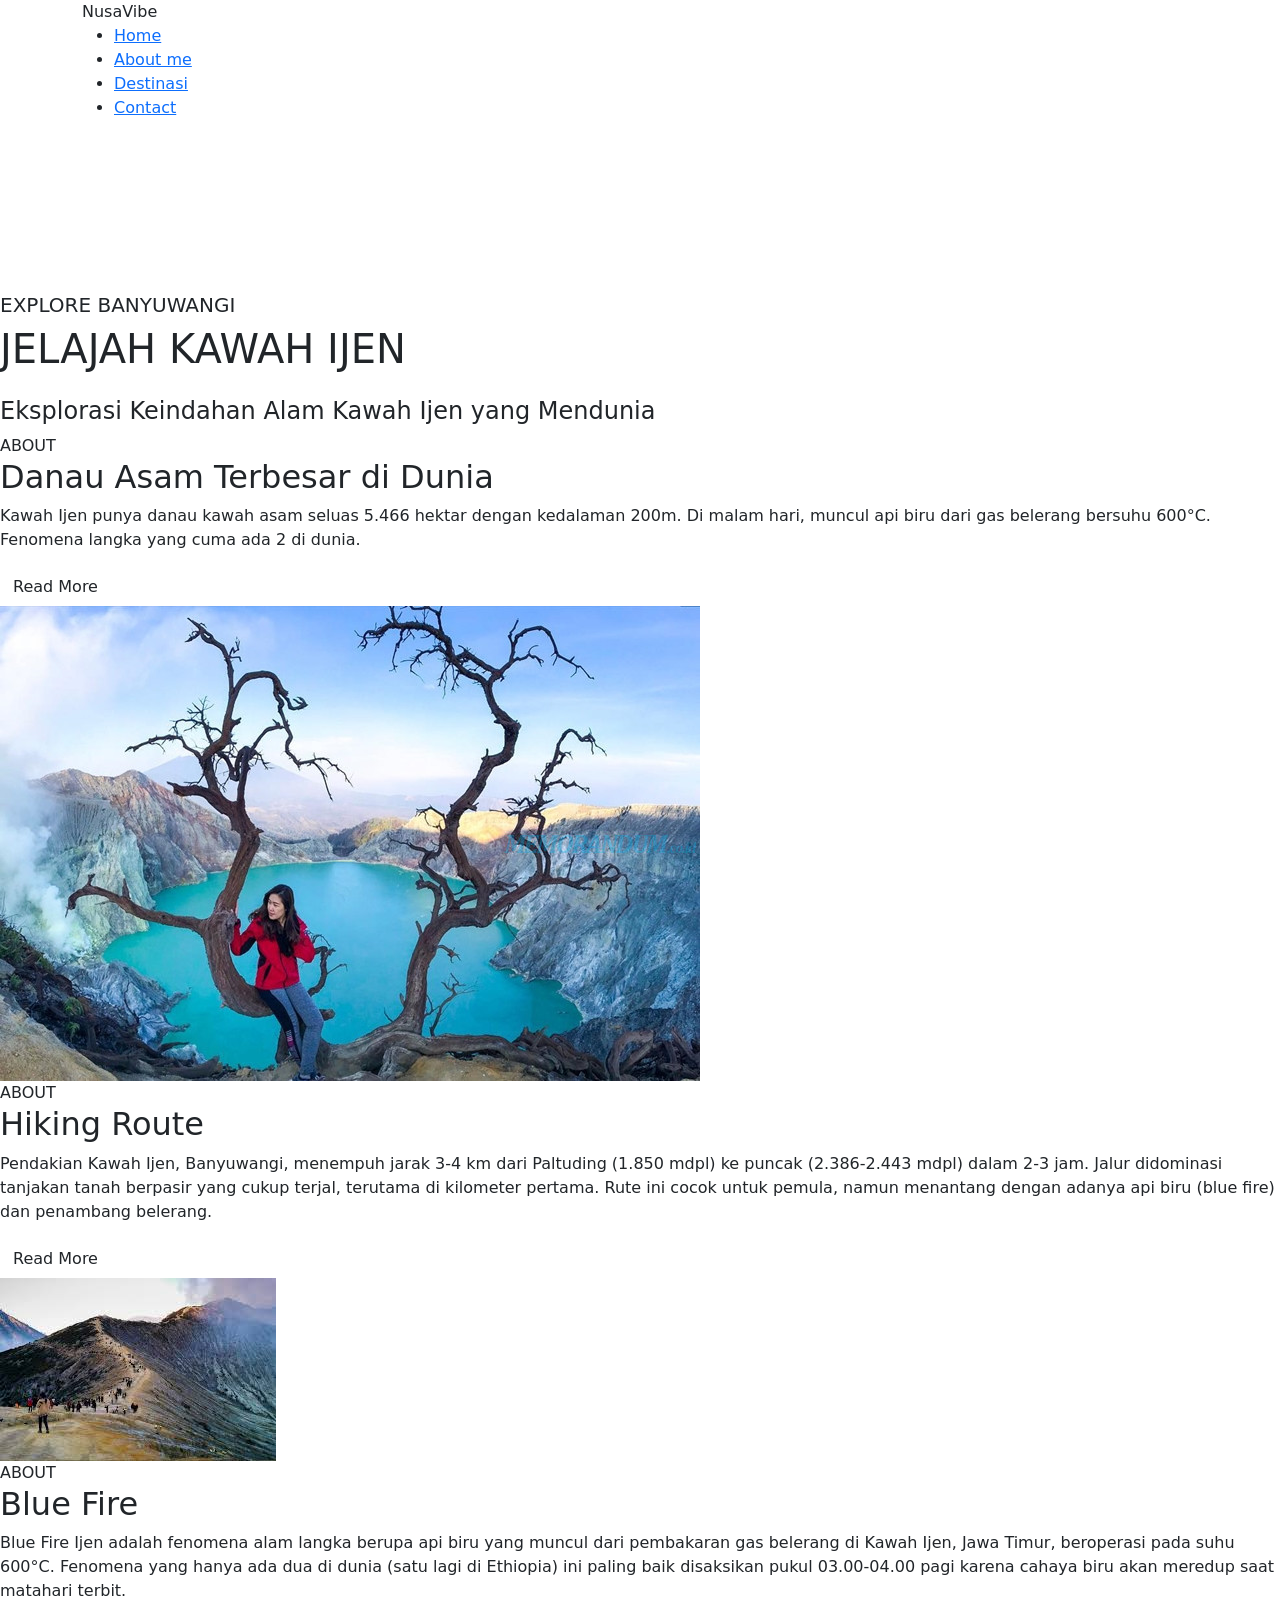
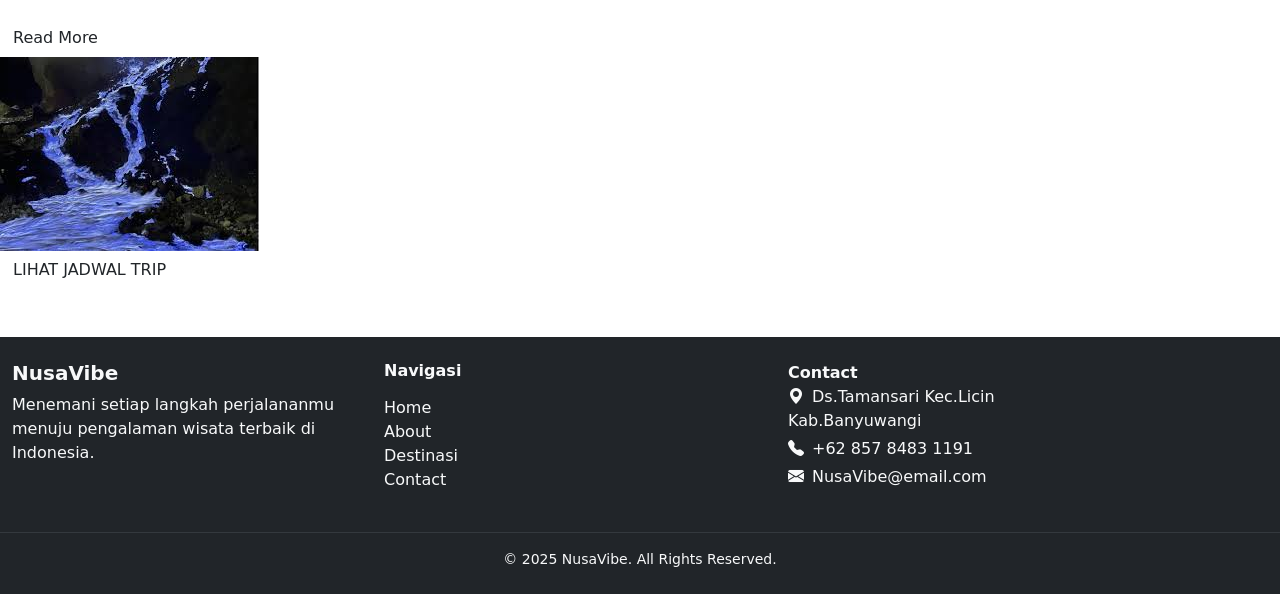
==== page 1/index.html @ ce07f9d9 "Add files via upload" ====
<!doctype html>
<html lang="id">
  <head>
    <meta charset="UTF-8" />
    <meta name="viewport" content="width=device-width, initial-scale=1.0" />
    <title>Kawah Ijen | NusaVibe</title>
    <link
      href="https://fonts.googleapis.com/css2?family=Playfair+Display:wght@700&family=Montserrat:wght@300;400;600&display=swap"
      rel="stylesheet"/>
    <link
      rel="stylesheet"
      href="https://cdnjs.cloudflare.com/ajax/libs/font-awesome/6.5.1/css/all.min.css"/>
    <!-- Bootstrap CSS -->
    <link rel="stylesheet" href="css/bootstrap.css" />
    <link
      href="https://cdn.jsdelivr.net/npm/bootstrap-icons@1.11.3/font/bootstrap-icons.css"
      rel="stylesheet"/>

    <link rel="stylesheet" href="../bootstrap-5.3.8-dist/page 1/style.css" />
  </head>
  <body>
    <nav>
      <div class="container nav-wrapper">
        <div class="logo">NusaVibe</div>
        <ul class="nav-links">
          <li><a href="#home">Home</a></li>
          <li><a href="../page 2/About.html">About me</a></li>
          <li><a href="../page 3/destinasi.html">Destinasi</a></li>
          <li><a href="../page 4/Contact.html">Contact</a></li>
        </ul>
      </div>
    </nav>

    <header id="home">
      <video autoplay muted loop playsinline class="video-background">
        <source src="videoplayback (1).webm" type="video/mp4" />
      </video>
      <div class="hero-bg"></div>
      <div class="hero-content">
        <h5>EXPLORE BANYUWANGI</h5>
        <h1 class="mb-4">JELAJAH KAWAH IJEN</h1>
        <h4>Eksplorasi Keindahan Alam Kawah Ijen yang Mendunia</h4>
      </div>
    </header>

    <section id="about" class="section-row">
      <div class="text-content">
        <span>ABOUT</span>
        <h2>Danau Asam Terbesar di Dunia</h2>
        <p>
          Kawah Ijen punya danau kawah asam seluas 5.466 hektar dengan kedalaman
          200m. Di malam hari, muncul api biru dari gas belerang bersuhu 600°C.
          Fenomena langka yang cuma ada 2 di dunia.
        </p>
        <a href="../DanauAsam/readMore3.html" class="btn">Read More</a>
      </div>
      <div class="image-container">
        <img src="kawahijen1.jpg" class="curved-img" alt="Kawah Ijen" />
      </div>
    </section>
    <section class="section-row reverse">
      <div class="text-content">
        <span>ABOUT</span>
        <h2>Hiking Route</h2>
        <p>
          Pendakian Kawah Ijen, Banyuwangi, menempuh jarak 3-4 km dari Paltuding
          (1.850 mdpl) ke puncak (2.386-2.443 mdpl) dalam 2-3 jam. Jalur
          didominasi tanjakan tanah berpasir yang cukup terjal, terutama di
          kilometer pertama. Rute ini cocok untuk pemula, namun menantang dengan
          adanya api biru (blue fire) dan penambang belerang.
        </p>
        <a href="../hiking route/hiking.html" class="btn">Read More</a>
      </div>
      <div class="image-container">
        <img src="hiking.jfif" class="curved-img" alt="Kawah Ijen" />
      </div>
    </section>
    <section id="about" class="section-row">
      <div class="text-content">
        <span>ABOUT</span>
        <h2>Blue Fire</h2>
        <p>
          Blue Fire Ijen adalah fenomena alam langka berupa api biru yang muncul
          dari pembakaran gas belerang di Kawah Ijen, Jawa Timur, beroperasi
          pada suhu 600°C. Fenomena yang hanya ada dua di dunia (satu lagi di
          Ethiopia) ini paling baik disaksikan pukul 03.00-04.00 pagi karena
          cahaya biru akan meredup saat matahari terbit.
        </p>
        <a href="../Bluefire/readMore1.html" class="btn">Read More</a>
      </div>
      <div class="image-container">
        <img src="blue fire.jfif" class="curved-img" alt="Kawah Ijen" />
      </div>
    </section>
    <div class="trip-btn-container">
      <a href="../chooseAdventure/choose.html" class="btn mb-5">LIHAT JADWAL TRIP</a>
    </div>
    <footer class="footer bg-dark text-light py-4 mb-6">
      <div class="container row text-center text-md-start">
        <div class="col-md-4 mb-3 mb-md-0">
          <h5 class="fw-bold">NusaVibe</h5>
          <p class="text-kafe">
            Menemani setiap langkah perjalananmu menuju pengalaman wisata terbaik di Indonesia.
          </p>
        </div>

        <div class="col-md-4 mb-3 mb-md-0">
          <h6 class="fw-bold mb-3">Navigasi</h6>
          <ul class="list-unstyled">
            <li>
              <a href="home" class="text-light text-decoration-none">Home</a>
            </li>
            <li>
              <a href="produk" class="text-light text-decoration-none">About</a>
            </li>
            <li>
              <a href="destinasi" class="text-light text-decoration-none">Destinasi</a>
            </li>
            <li>
              <a href="contact" class="text-light text-decoration-none">Contact</a>
            </li>
          </ul>
        </div>

        <div class="col-md-4">
          <ul class="text-kontak"><b>Contact</b>
            <li class="mb-1" type="none">
              <i class="bi bi-geo-alt-fill me-2"></i>Ds.Tamansari Kec.Licin Kab.Banyuwangi
            </li>
            <li class="mb-1" type="none">
              <i class="bi bi-telephone-fill me-2"></i>+62 857 8483 1191
            </li>
            <li class="mb-1" type="none">
              <i class="bi bi-envelope-fill me-2"></i>NusaVibe@email.com</li>
          </ul>
        </div>
      </div>
      <hr class="border-secondary mt-4 mb-3" />
      <p class="text-center text-light text-decoration-none small mb-0">
        &copy; 2025 NusaVibe. All Rights Reserved.
      </p>
    </footer>
    <script src="../bootstrap-5.3.8-dist/page 1/Script.js"></script>
    <!-- Bootstrap JS -->
    <script src="js/bootstrap.bundle.js"></script>
  </body>
</html>
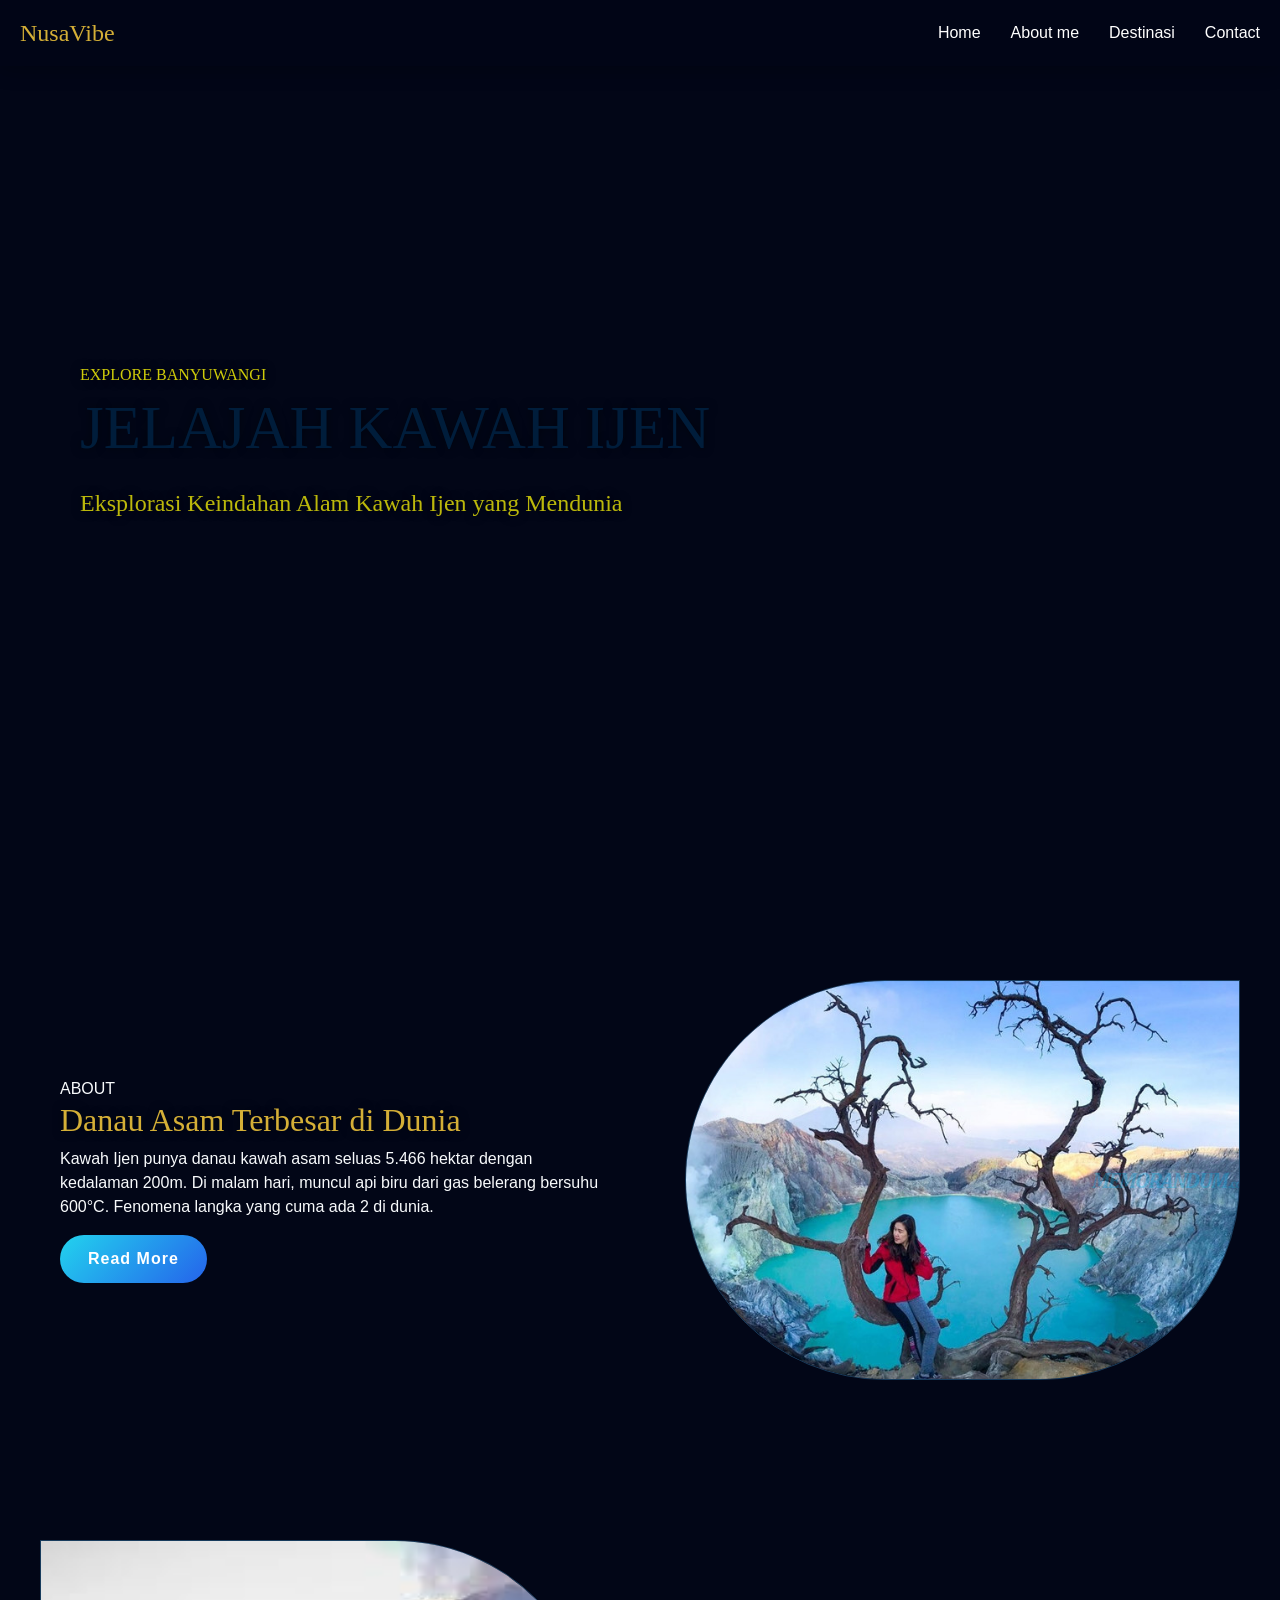
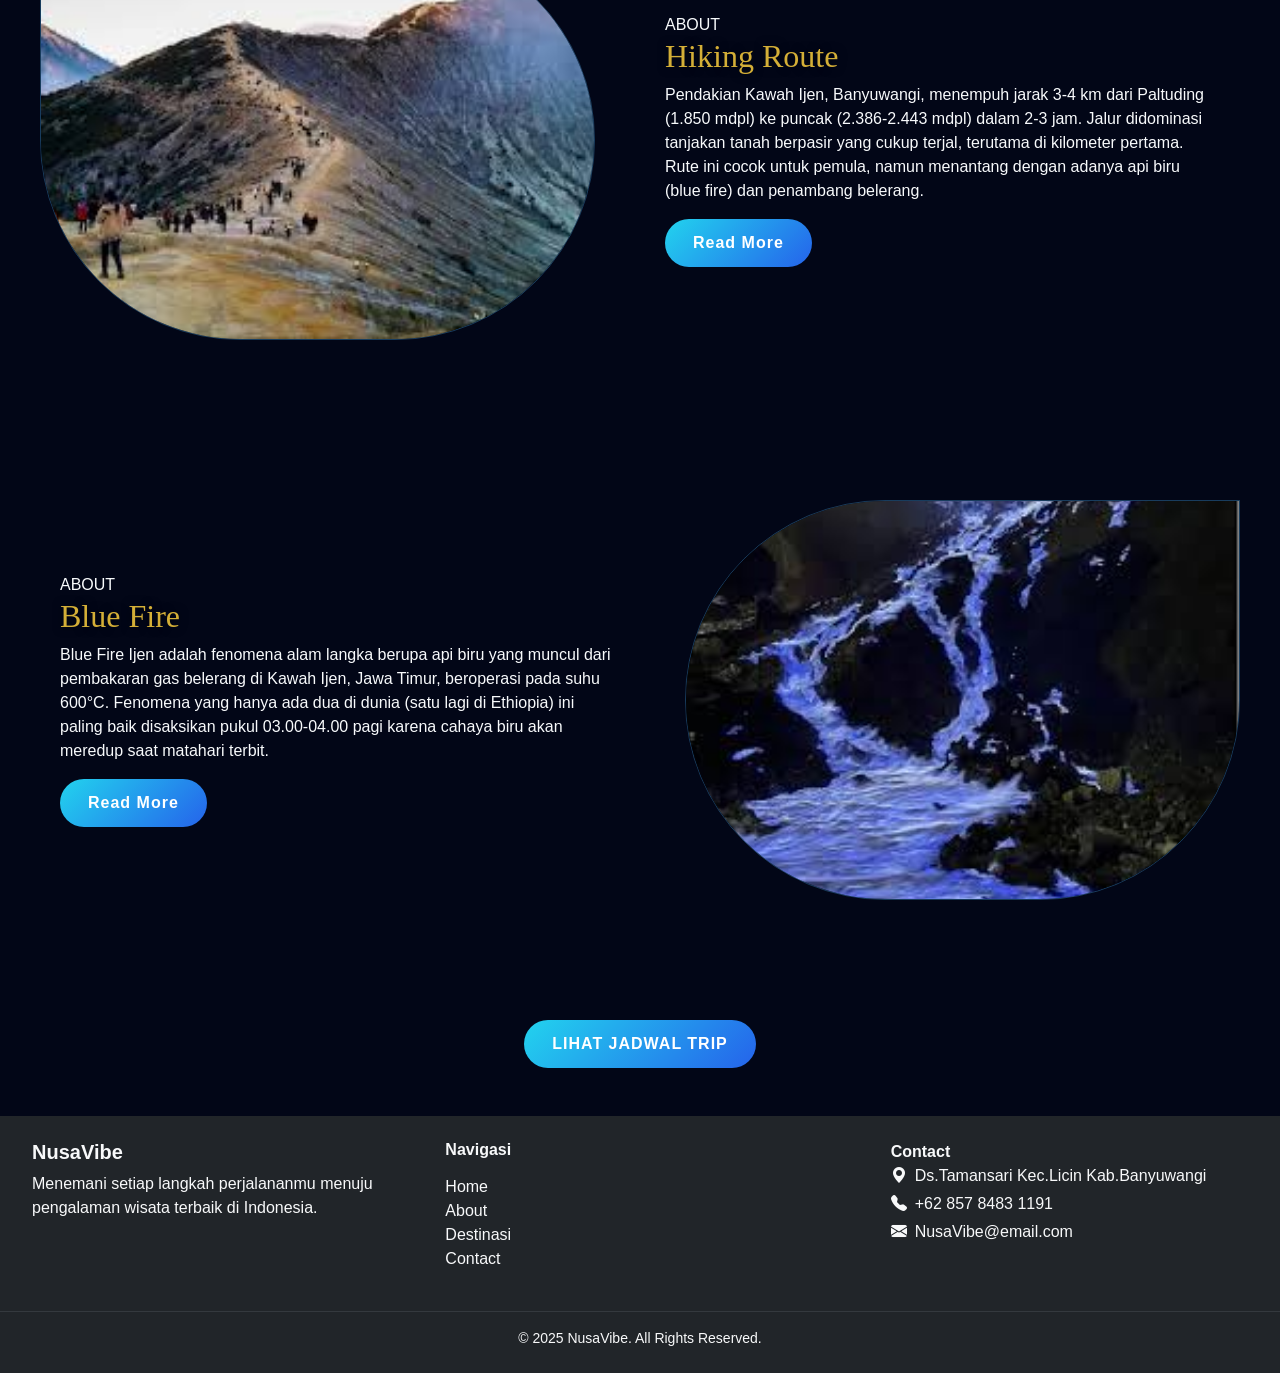
==== commit e1f3adee: "Update index.html" ====
--- a/page 1/index.html
+++ b/page 1/index.html
@@ -16,7 +16,7 @@
       href="https://cdn.jsdelivr.net/npm/bootstrap-icons@1.11.3/font/bootstrap-icons.css"
       rel="stylesheet"/>
 
-    <link rel="stylesheet" href="../bootstrap-5.3.8-dist/page 1/style.css" />
+    <link rel="stylesheet" href="style.css" />
   </head>
   <body>
     <nav>
@@ -140,7 +140,7 @@
         &copy; 2025 NusaVibe. All Rights Reserved.
       </p>
     </footer>
-    <script src="../bootstrap-5.3.8-dist/page 1/Script.js"></script>
+    <script src="Script.js"></script>
     <!-- Bootstrap JS -->
     <script src="js/bootstrap.bundle.js"></script>
   </body>
--- a/page 1/style.css
+++ b/page 1/style.css
@@ -0,0 +1,286 @@
+* {
+  box-sizing: border-box;
+}
+html {
+  scroll-behavior: smooth;
+}
+body {
+  background-color: #020617;
+  color: #f8fafc;
+  font-family: "Montserrat", sans-serif;
+  margin: 0;
+  overflow-x: hidden;
+}
+
+h1,
+h2,
+h3 {
+  font-family: "Playfair Display", serif;
+  color: #D4AF37;
+  text-shadow: 0 0 10px rgba(0, 0, 0, 0.5);
+}
+
+.container {
+  max-width: 100%;
+  margin: 0;
+  padding: 0 20px;
+}
+
+/* --- NAVBAR (Statik tanpa JS) --- */
+nav {
+  position: fixed;
+  top: 0;
+  width: 100%;
+  padding: 15px 0;
+  z-index: 1000;
+  background: rgba(2, 6, 23, 0.85);
+  backdrop-filter: blur(10px);
+  box-shadow: 0 2px 20px rgba(0, 0, 0, 0.3);
+  transition: all 0.3s ease;
+}
+.nav-wrapper {
+  display: flex;
+  justify-content: space-between;
+  align-items: center;
+}
+.logo {
+  font-family: "Playfair Display", serif;
+  font-size: 1.5rem;
+  color: #D4AF37;
+}
+.nav-links {
+  display: flex;
+  gap: 30px;
+  list-style: none;
+  margin: 0;
+}
+.nav-links a {
+  position: relative;
+  text-decoration: none;
+  color: white;
+  font-size: 16px;
+  transition: 0.3s ease;
+}
+
+.nav-links a::after {
+  content: '';
+  position: absolute;
+  left: 0;
+  bottom: -5px;
+  width: 0;
+  height: 2px;
+  background: #f8ce46;
+  transition: width 0.3s ease;
+}
+
+.nav-links a:hover {
+  color: #f8ce46;
+}
+
+.nav-links a:hover::after {
+  width: 100%;
+}
+
+/* --- HERO SECTION --- */
+header {
+  height: 100vh;
+  position: relative;
+  overflow: hidden;
+  display: flex;
+  align-items: center;
+  justify-content: flex-start;
+  text-align: left;
+  padding-left: 40px;
+}
+.video-background {
+  position: absolute;
+  top: 0;
+  left: 0;
+  width: 100%;
+  height: 100%;
+  object-fit:none;
+  z-index: -2;
+}
+video {
+  filter: brightness(200%);
+}
+
+.hero-bg {
+  position: absolute;
+  top: 0;
+  left: 0;
+  width: 100%;
+  height: 100%;
+  background: rgba(2, 6, 23, 0.5);
+  filter: opacity(85%);
+  z-index: -1;
+}
+.hero-content {
+  font-size: 4rem;
+  margin-bottom: 10px;
+  color: rgba(6, 182, 212, 0.85);
+  text-align: left;
+  justify-content: flex-start;
+  text-align: left;
+  padding-left: 40px;
+}
+.hero-content h5 {
+  color: #cecb0a;
+  font-size: 1rem;
+  text-shadow: 0 0 10px rgba(0, 0, 0, 0.5);
+  font-family: "playfair Display", serif;
+}
+
+.hero-content h1 {
+  text-shadow: 0 0 10px rgba(0, 0, 0, 0.5);
+  color: #001f3fec;
+  font-size: 3.8rem;
+}
+
+.hero-content h4 {
+  color: #bbb80b;
+  text-shadow: 0 0 10px rgba(0, 0, 0, 0.5);
+  font-family: 'Lora', serif;
+}
+
+/* --- SECTION LAYOUT --- */
+.section-row {
+  position: relative;
+  display: flex;
+  align-items: center;
+  justify-content: space-between;
+  padding: 80px 40px;
+  gap: 50px;
+  overflow: hidden;
+}
+
+/* BACKGROUND UTAMA */
+.section-row::before {
+  content: "";
+  position: absolute;
+  inset: 0;
+  background: #020617;
+  z-index: -2;
+}
+/* REVERSE */
+.section-row.reverse {
+  flex-direction: row-reverse;
+}
+
+.section-row.reverse::before {
+  background:#020617;
+}
+
+.section-row.reverse::after {
+  left: -100px;
+  right: auto;
+  background: radial-gradient(circle, rgba(96,165,250,0.25), transparent 70%);
+}
+.text-content {
+  flex: 1;
+  padding: 0 20px;
+}
+
+.image-container {
+  flex: 1;
+  position: relative;
+  transform: translate(0px, 0px);
+  transition: all 0.3s ease-in;
+}
+
+.image-container:hover {
+  transform: translate(0px, -10px);
+  transition: all 0.3s ease-in;
+}
+
+.curved-img {
+  width: 100%;
+  height: 400px;
+  object-fit: cover;
+  border-radius: 200px 0 200px 200px;
+  border: 1px solid rgba(77, 184, 255, 0.3);
+}
+.reverse .curved-img {
+  border-radius: 0 200px 200px 200px;
+}
+
+.card {
+  min-width: 220px;
+  height: 300px;
+  background-size: cover;
+  background-position: center;
+  border-radius: 10px;
+  display: flex;
+  align-items: flex-end;
+  padding: 15px;
+  position: relative;
+  overflow: hidden;
+  border: 1px solid rgba(77, 184, 255, 0.1);
+}
+.card::after {
+  content: "";
+  position: absolute;
+  inset: 0;
+  background: linear-gradient(to top, rgba(0, 0, 0, 0.8), transparent);
+}
+.card span {
+  position: relative;
+  z-index: 1;
+  font-weight: 600;
+}
+
+/* --- STATS SECTION --- */
+.stats {
+  display: grid;
+  grid-template-columns: repeat(3, 1fr);
+  text-align: center;
+  padding: 100px 0;
+  background: rgba(255, 255, 255, 0.02);
+}
+
+/* --- BUTTON --- */
+
+.btn-wrapper {
+  text-align: center;
+  margin-top: 20px;
+}
+
+.btn {
+  display: inline-block;
+  background: linear-gradient(135deg, #22d3ee, #2563eb);
+  color: #ffffff;
+  border: none;
+  border-radius: 30px;
+  padding: 12px 28px;
+  font-weight: 600;
+  letter-spacing: 1px;
+  transition: 0.3s;
+  text-decoration: none;
+}
+
+.trip-btn-container {
+  width: 100%;
+  display: flex;
+  justify-content: center;
+  margin-top: 40px;
+}
+
+.btn:hover {
+  background: linear-gradient(135deg, #06b6d4, #1d4ed8);
+  transform: translateY(-2px);
+  box-shadow: 0 8px 20px rgba(37, 99, 235, 0.4);
+}
+
+.footer {
+  background-color: black;
+}
+
+.footer .social-icon {
+  font-size: 1.6rem;
+  color: var(--accent);
+  transition: 0.3s;
+}
+
+.footer .social-icon:hover {
+  color: #fff;
+}
